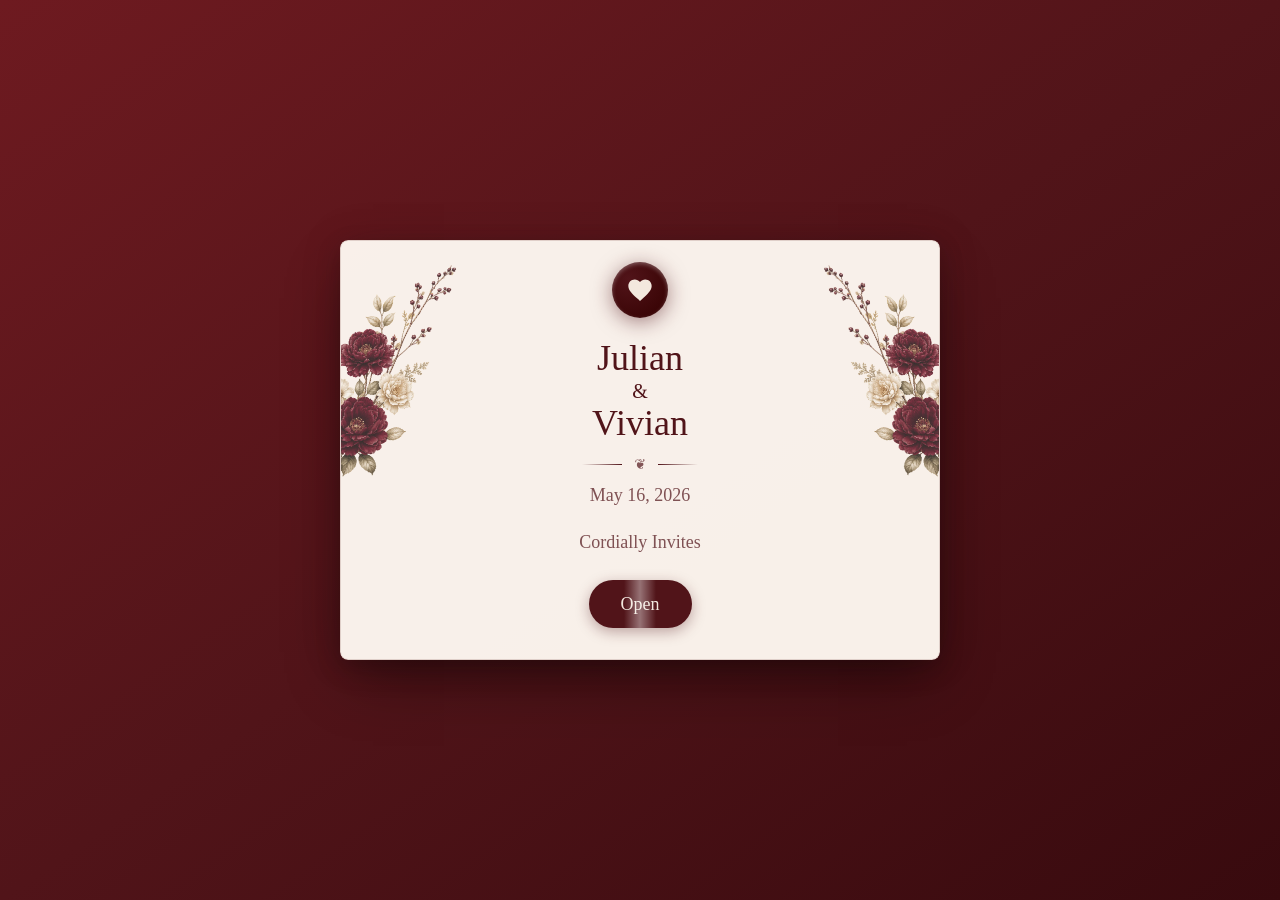
==== index.html @ 5299aa39 "Add offline invitation mirror" ====
<html xmlns="http://www.w3.org/1999/xhtml" lang="en">

<head>
	<meta http-equiv="Content-Type" content="text/html; charset=utf-8" />
	<meta name="description" content="HTTrack is an easy-to-use website mirror utility. It allows you to download a World Wide website from the Internet to a local directory,building recursively all structures, getting html, images, and other files from the server to your computer. Links are rebuiltrelatively so that you can freely browse to the local site (works with any browser). You can mirror several sites together so that you can jump from one toanother. You can, also, update an existing mirror site, or resume an interrupted download. The robot is fully configurable, with an integrated help" />
	<meta name="keywords" content="httrack, HTTRACK, HTTrack, winhttrack, WINHTTRACK, WinHTTrack, offline browser, web mirror utility, aspirateur web, surf offline, web capture, www mirror utility, browse offline, local  site builder, website mirroring, aspirateur www, internet grabber, capture de site web, internet tool, hors connexion, unix, dos, windows 95, windows 98, solaris, ibm580, AIX 4.0, HTS, HTGet, web aspirator, web aspirateur, libre, GPL, GNU, free software" />
	<title>Local index - HTTrack Website Copier</title>
  <!-- Mirror and index made by HTTrack Website Copier/3.50-2 [XR&CO] -->
	<style type="text/css">
	<!--

body {
	margin: 0;  padding: 0;  margin-bottom: 15px;  margin-top: 8px;
	background: #77b;
}
body, td {
	font: 14px "Trebuchet MS", Verdana, Arial, Helvetica, sans-serif;
	}

#subTitle {
	background: #000;  color: #fff;  padding: 4px;  font-weight: bold; 
	}

#siteNavigation a, #siteNavigation .current {
	font-weight: bold;  color: #448;
	}
#siteNavigation a:link    { text-decoration: none; }
#siteNavigation a:visited { text-decoration: none; }

#siteNavigation .current { background-color: #ccd; }

#siteNavigation a:hover   { text-decoration: none;  background-color: #fff;  color: #000; }
#siteNavigation a:active  { text-decoration: none;  background-color: #ccc; }


a:link    { text-decoration: underline;  color: #00f; }
a:visited { text-decoration: underline;  color: #000; }
a:hover   { text-decoration: underline;  color: #c00; }
a:active  { text-decoration: underline; }

#pageContent {
	clear: both;
	border-bottom: 6px solid #000;
	padding: 10px;  padding-top: 20px;
	line-height: 1.65em;
	background-image: url(backblue.gif);
	background-repeat: no-repeat;
	background-position: top right;
	}

#pageContent, #siteNavigation {
	background-color: #ccd;
	}


.imgLeft  { float: left;   margin-right: 10px;  margin-bottom: 10px; }
.imgRight { float: right;  margin-left: 10px;   margin-bottom: 10px; }

hr { height: 1px;  color: #000;  background-color: #000;  margin-bottom: 15px; }

h1 { margin: 0;  font-weight: bold;  font-size: 2em; }
h2 { margin: 0;  font-weight: bold;  font-size: 1.6em; }
h3 { margin: 0;  font-weight: bold;  font-size: 1.3em; }
h4 { margin: 0;  font-weight: bold;  font-size: 1.18em; }

.blak { background-color: #000; }
.hide { display: none; }
.tableWidth { min-width: 400px; }

.tblRegular       { border-collapse: collapse; }
.tblRegular td    { padding: 6px;  background-image: url(fade.gif);  border: 2px solid #99c; }
.tblHeaderColor, .tblHeaderColor td { background: #99c; }
.tblNoBorder td   { border: 0; }


// -->
</style>

</head>

<body>
<table width="76%" border="0" align="center" cellspacing="0" cellpadding="3" class="tableWidth">
	<tr>
	<td id="subTitle">HTTrack Website Copier - Open Source offline browser</td>
	</tr>
</table>
<table width="76%" border="0" align="center" cellspacing="0" cellpadding="0" class="tableWidth">
<tr class="blak">
<td>
	<table width="100%" border="0" align="center" cellspacing="1" cellpadding="0">
	<tr>
	<td colspan="6"> 
		<table width="100%" border="0" align="center" cellspacing="0" cellpadding="10">
		<tr> 
		<td id="pageContent"> 
<!-- ==================== End prologue ==================== -->

<H1 ALIGN=Center>Index of locally available sites:</H1>
	<TABLE BORDER="0" WIDTH="100%" CELLSPACING="1" CELLPADDING="0">
		<TR>
			<TD BACKGROUND="fade.gif">
				&middot;
					<A HREF="chungdoi.com/templates/minimalism-dark-red/demo.html">
						chungdoi.com/templates/minimalism-dark-red/demo.html
					</A>		
			</TD>
		</TR>
	</TABLE>
	<BR>
	<BR>
	<BR>
  	<H6 ALIGN="RIGHT">
	<I>Mirror and index made by HTTrack Website Copier [XR&amp;CO]</I>
	</H6>
	<!-- Mirror and index made by HTTrack Website Copier/3.50-2 [XR&CO] -->
	<!-- Thanks for using HTTrack Website Copier! -->
	<meta HTTP-EQUIV="Refresh" CONTENT="0; URL=chungdoi.com/templates/minimalism-dark-red/demo.html">


<!-- ==================== Start epilogue ==================== -->
		</td>
		</tr>
		</table>
	</td>
	</tr>
	</table>
</td>
</tr>
</table>

<table width="76%" border="0" align="center" valign="bottom" cellspacing="0" cellpadding="0">
	<tr>
	<td id="footer"><small>&copy; 1998 Xavier Roche &amp; other contributors - Web Design: Leto Kauler.</small></td>
	</tr>
</table>

</body>

</html>
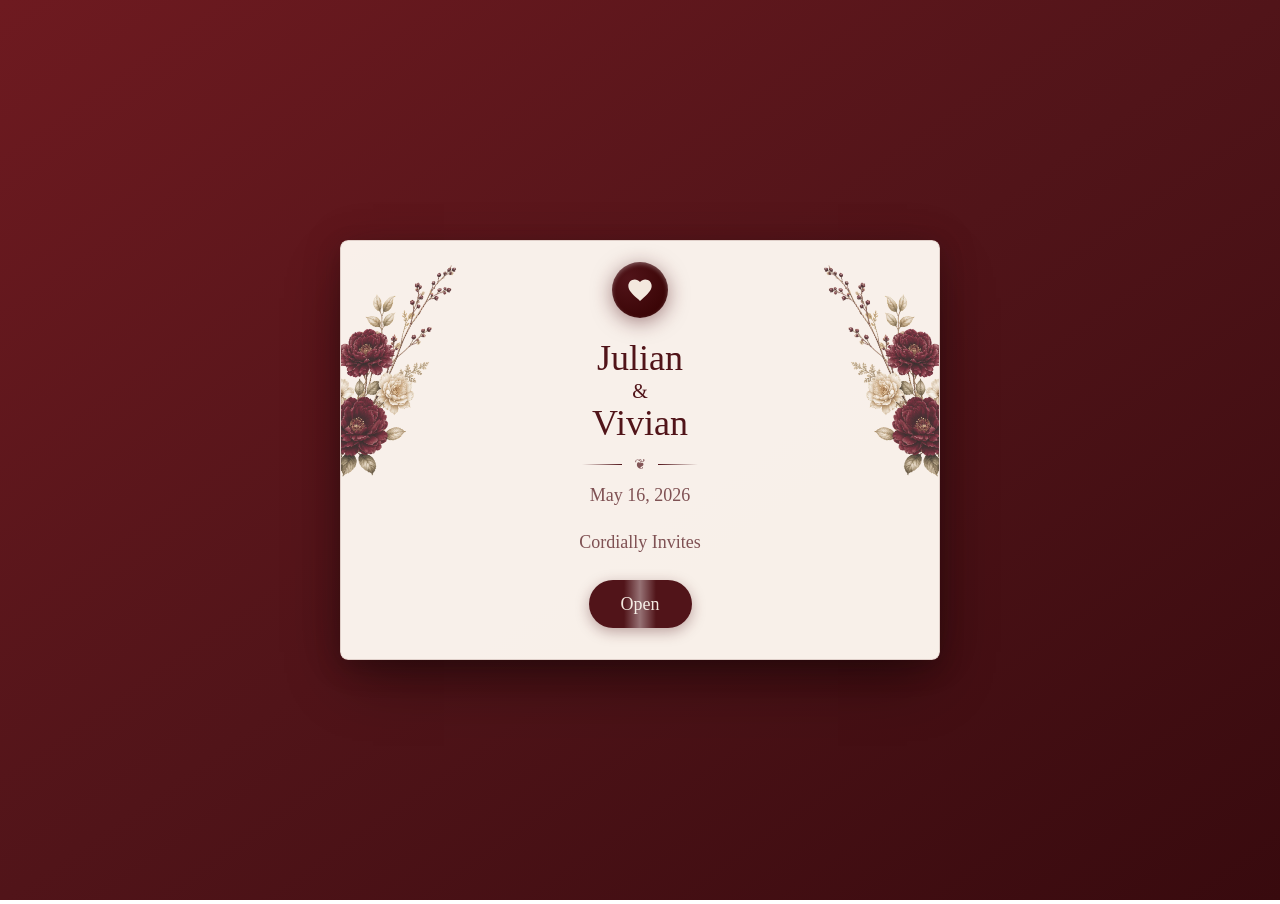
==== commit e254a5be: "Prepare static site for Cloudflare Pages" ====
--- a/index.html
+++ b/index.html
@@ -1,141 +1,12 @@
-<html xmlns="http://www.w3.org/1999/xhtml" lang="en">
-
-<head>
-	<meta http-equiv="Content-Type" content="text/html; charset=utf-8" />
-	<meta name="description" content="HTTrack is an easy-to-use website mirror utility. It allows you to download a World Wide website from the Internet to a local directory,building recursively all structures, getting html, images, and other files from the server to your computer. Links are rebuiltrelatively so that you can freely browse to the local site (works with any browser). You can mirror several sites together so that you can jump from one toanother. You can, also, update an existing mirror site, or resume an interrupted download. The robot is fully configurable, with an integrated help" />
-	<meta name="keywords" content="httrack, HTTRACK, HTTrack, winhttrack, WINHTTRACK, WinHTTrack, offline browser, web mirror utility, aspirateur web, surf offline, web capture, www mirror utility, browse offline, local  site builder, website mirroring, aspirateur www, internet grabber, capture de site web, internet tool, hors connexion, unix, dos, windows 95, windows 98, solaris, ibm580, AIX 4.0, HTS, HTGet, web aspirator, web aspirateur, libre, GPL, GNU, free software" />
-	<title>Local index - HTTrack Website Copier</title>
-  <!-- Mirror and index made by HTTrack Website Copier/3.50-2 [XR&CO] -->
-	<style type="text/css">
-	<!--
-
-body {
-	margin: 0;  padding: 0;  margin-bottom: 15px;  margin-top: 8px;
-	background: #77b;
-}
-body, td {
-	font: 14px "Trebuchet MS", Verdana, Arial, Helvetica, sans-serif;
-	}
-
-#subTitle {
-	background: #000;  color: #fff;  padding: 4px;  font-weight: bold; 
-	}
-
-#siteNavigation a, #siteNavigation .current {
-	font-weight: bold;  color: #448;
-	}
-#siteNavigation a:link    { text-decoration: none; }
-#siteNavigation a:visited { text-decoration: none; }
-
-#siteNavigation .current { background-color: #ccd; }
-
-#siteNavigation a:hover   { text-decoration: none;  background-color: #fff;  color: #000; }
-#siteNavigation a:active  { text-decoration: none;  background-color: #ccc; }
-
-
-a:link    { text-decoration: underline;  color: #00f; }
-a:visited { text-decoration: underline;  color: #000; }
-a:hover   { text-decoration: underline;  color: #c00; }
-a:active  { text-decoration: underline; }
-
-#pageContent {
-	clear: both;
-	border-bottom: 6px solid #000;
-	padding: 10px;  padding-top: 20px;
-	line-height: 1.65em;
-	background-image: url(backblue.gif);
-	background-repeat: no-repeat;
-	background-position: top right;
-	}
-
-#pageContent, #siteNavigation {
-	background-color: #ccd;
-	}
-
-
-.imgLeft  { float: left;   margin-right: 10px;  margin-bottom: 10px; }
-.imgRight { float: right;  margin-left: 10px;   margin-bottom: 10px; }
-
-hr { height: 1px;  color: #000;  background-color: #000;  margin-bottom: 15px; }
-
-h1 { margin: 0;  font-weight: bold;  font-size: 2em; }
-h2 { margin: 0;  font-weight: bold;  font-size: 1.6em; }
-h3 { margin: 0;  font-weight: bold;  font-size: 1.3em; }
-h4 { margin: 0;  font-weight: bold;  font-size: 1.18em; }
-
-.blak { background-color: #000; }
-.hide { display: none; }
-.tableWidth { min-width: 400px; }
-
-.tblRegular       { border-collapse: collapse; }
-.tblRegular td    { padding: 6px;  background-image: url(fade.gif);  border: 2px solid #99c; }
-.tblHeaderColor, .tblHeaderColor td { background: #99c; }
-.tblNoBorder td   { border: 0; }
-
-
-// -->
-</style>
-
-</head>
-
-<body>
-<table width="76%" border="0" align="center" cellspacing="0" cellpadding="3" class="tableWidth">
-	<tr>
-	<td id="subTitle">HTTrack Website Copier - Open Source offline browser</td>
-	</tr>
-</table>
-<table width="76%" border="0" align="center" cellspacing="0" cellpadding="0" class="tableWidth">
-<tr class="blak">
-<td>
-	<table width="100%" border="0" align="center" cellspacing="1" cellpadding="0">
-	<tr>
-	<td colspan="6"> 
-		<table width="100%" border="0" align="center" cellspacing="0" cellpadding="10">
-		<tr> 
-		<td id="pageContent"> 
-<!-- ==================== End prologue ==================== -->
-
-<H1 ALIGN=Center>Index of locally available sites:</H1>
-	<TABLE BORDER="0" WIDTH="100%" CELLSPACING="1" CELLPADDING="0">
-		<TR>
-			<TD BACKGROUND="fade.gif">
-				&middot;
-					<A HREF="chungdoi.com/templates/minimalism-dark-red/demo.html">
-						chungdoi.com/templates/minimalism-dark-red/demo.html
-					</A>		
-			</TD>
-		</TR>
-	</TABLE>
-	<BR>
-	<BR>
-	<BR>
-  	<H6 ALIGN="RIGHT">
-	<I>Mirror and index made by HTTrack Website Copier [XR&amp;CO]</I>
-	</H6>
-	<!-- Mirror and index made by HTTrack Website Copier/3.50-2 [XR&CO] -->
-	<!-- Thanks for using HTTrack Website Copier! -->
-	<meta HTTP-EQUIV="Refresh" CONTENT="0; URL=chungdoi.com/templates/minimalism-dark-red/demo.html">
-
-
-<!-- ==================== Start epilogue ==================== -->
-		</td>
-		</tr>
-		</table>
-	</td>
-	</tr>
-	</table>
-</td>
-</tr>
-</table>
-
-<table width="76%" border="0" align="center" valign="bottom" cellspacing="0" cellpadding="0">
-	<tr>
-	<td id="footer"><small>&copy; 1998 Xavier Roche &amp; other contributors - Web Design: Leto Kauler.</small></td>
-	</tr>
-</table>
-
-</body>
-
+<!doctype html>
+<html lang="en">
+  <head>
+    <meta charset="utf-8" />
+    <meta name="viewport" content="width=device-width, initial-scale=1" />
+    <meta http-equiv="refresh" content="0; url=/offline-preview.html" />
+    <title>Julian & Vivian</title>
+  </head>
+  <body>
+    <p>Opening the invitation preview… <a href="/offline-preview.html">Open it now</a>.</p>
+  </body>
 </html>
-
-
